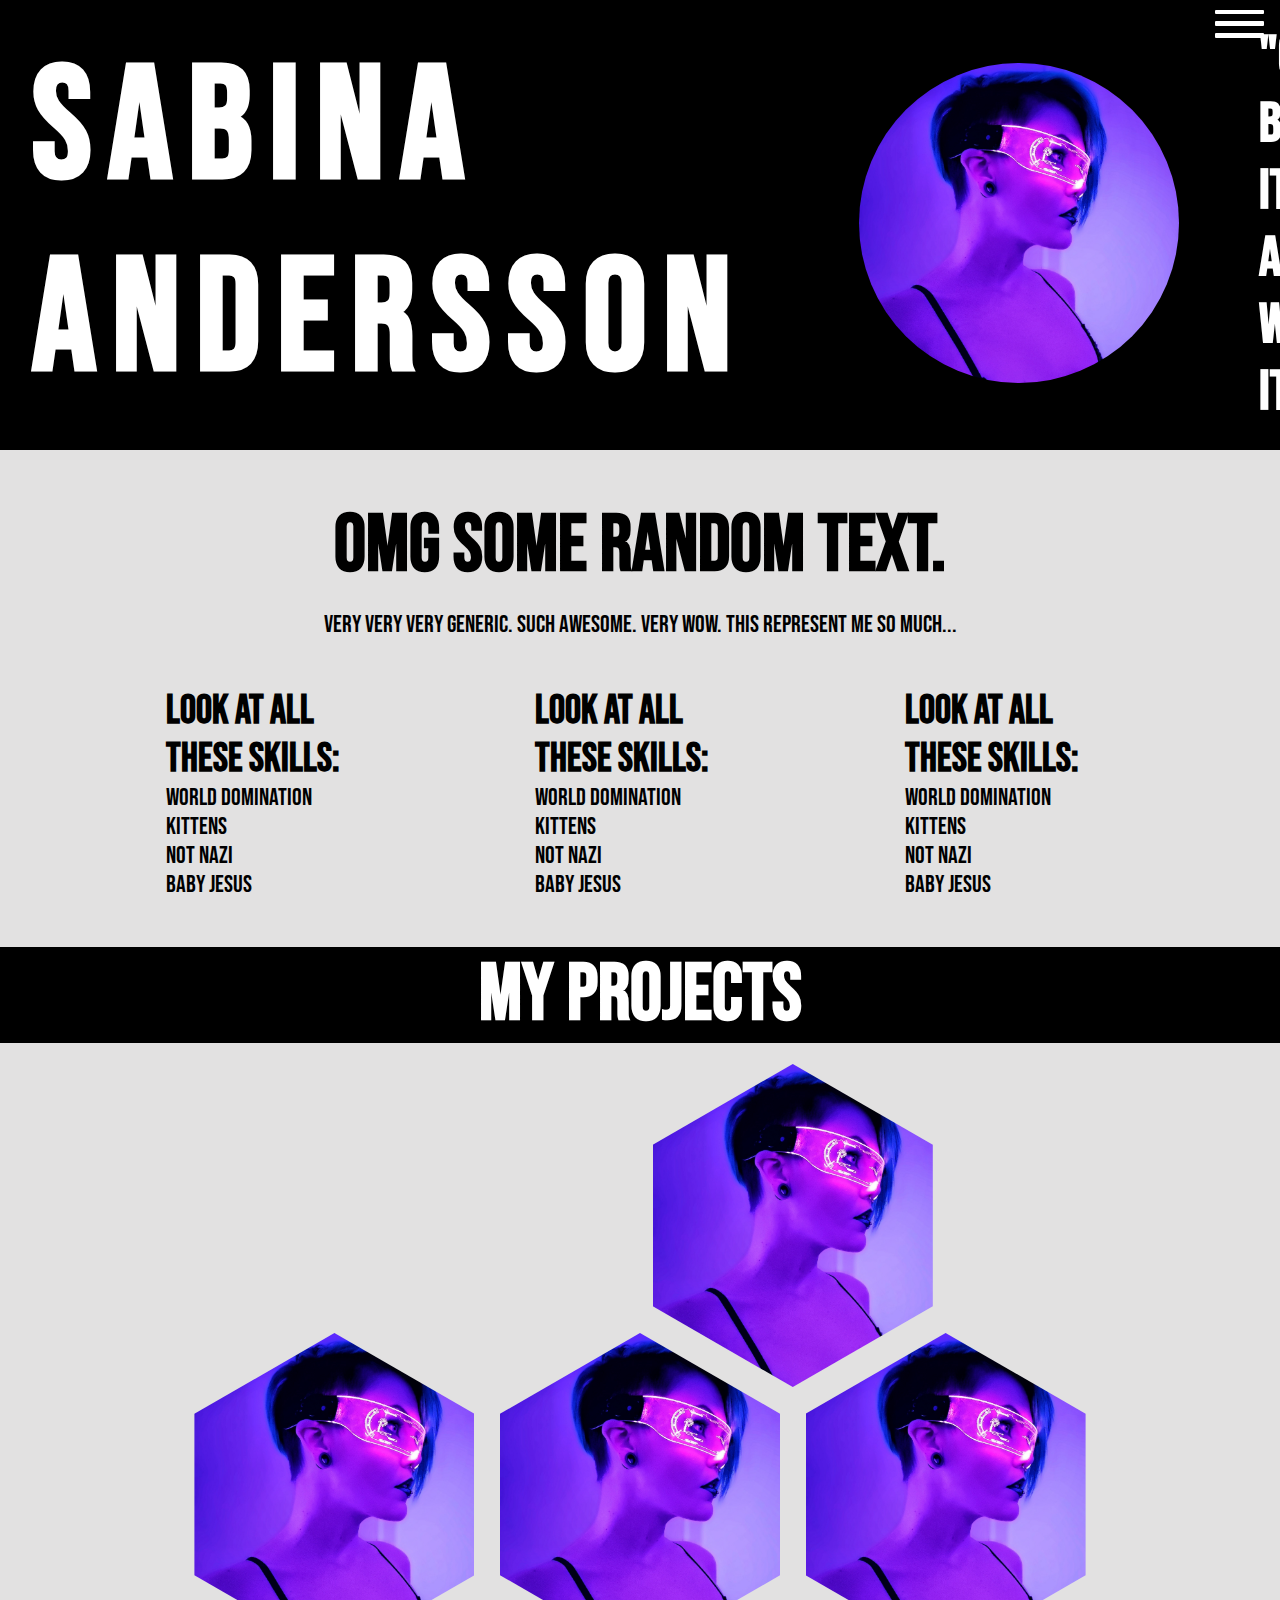
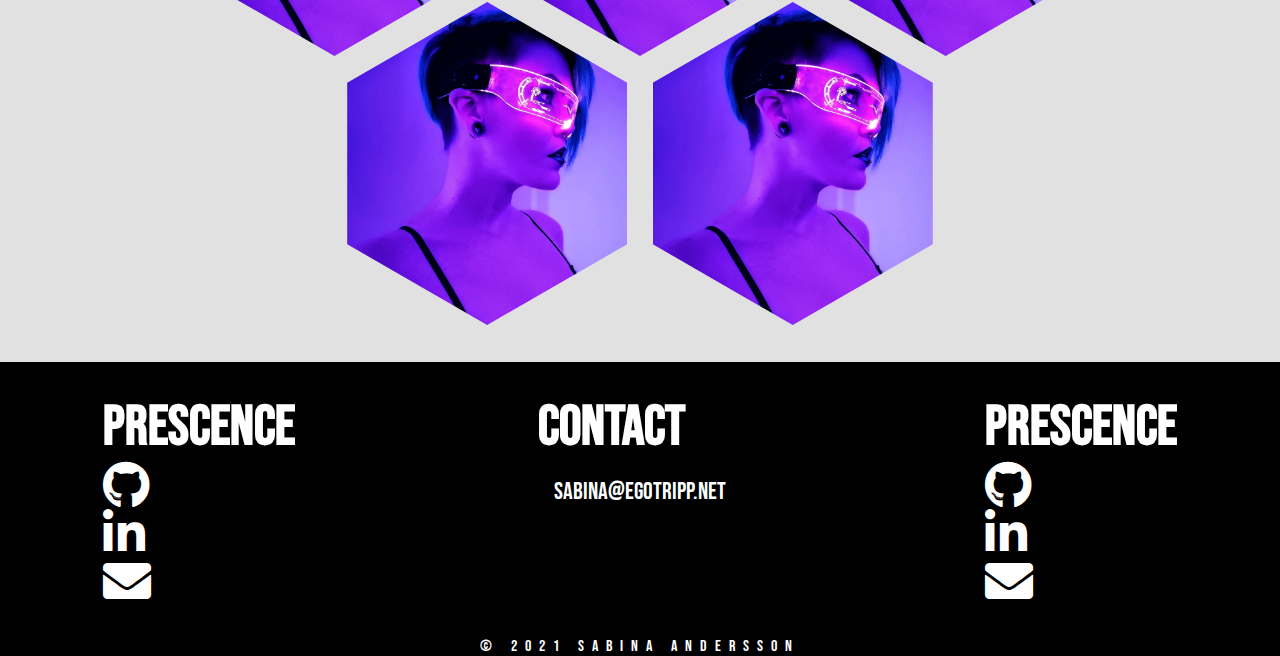
==== index.html @ 138d1d5c "Added "projects" and "about me"" ====
<!DOCTYPE html>
<html lang="en">

<head>
    <meta charset="UTF-8">
    <meta http-equiv="X-UA-Compatible" content="IE=edge">
    <meta name="viewport" content="width=device-width, initial-scale=1.0">
    <title>Document</title>
    <link href="/styles/fontawesome-free-5.15.4-web/css/all.css" rel="stylesheet">
    <link rel="stylesheet" href="style.css">
    <script defer src="/script.js"></script>
</head>

<body class="frontPage">
    <main>
        <div class="header">
            <div class="container">
                <h1 class="whiteText">SABINA <br> ANDERSSON</h1>
                <a link href="/about-me.html"><img src="/media/sabinaandersson.jpg" alt="A picture of Sabina Andersson" srcset=""></a>
                <h3 class="whiteText">"Go beyond, It's always worth it"</h3>
                <div class="hamburgerMenuBtn">
                    <div class="hamburgerIcon"></div>
                </div>
                <div class="menu hidden">
                    <div class="menuContent">
                        <a link href="/index.html">
                            <h2>HOME</h2>
                        </a>
                        <a link href="/about-me.html">
                            <h2>ABOUT ME</h2>
                        </a>
                        <a link href="/gallery.html">
                            <h2>GALLERY</h2>
                        </a>
                        <a link href="/projects.html">
                            <h2>MY PROJECTS</h2>
                        </a>
                    </div>
                </div>
            </div>
        </div>
        <div class="mainContainer">
            <h2>OMG SOME RANDOM TEXT.</h2>
            <p>Very very very generic. Such awesome. Very wow. This represent me so much...</p>
            <div class="sectionContainer">
                <div class="contentSection">
                    <h4>Look at all these skills:</h4>
                    <ul>
                        <li> World domination</li>
                        <li> Kittens </li>
                        <li> Not nazi</li>
                        <li> Baby jesus</li>
                    </ul>
                </div>
                <div class="contentSection">
                    <h4>Look at all these skills:</h4>
                    <ul>
                        <li> World domination</li>
                        <li> Kittens </li>
                        <li> Not nazi</li>
                        <li> Baby jesus</li>
                    </ul>
                </div>
                <div class="contentSection">
                    <h4>Look at all these skills:</h4>
                    <ul>
                        <li> World domination</li>
                        <li> Kittens </li>
                        <li> Not nazi</li>
                        <li> Baby jesus</li>
                    </ul>
                </div>
            </div>
        </div>
        <div class="projectContainer">
            <div class="textBackground">
                <h2>MY PROJECTS</h2>
            </div>
            <div class="gridContainer">
                <div href="/Woodlands/index.html" class="hexagon project1"></div>
                <div class="hexagon project2"></div>
                <div class="hexagon project3"></div>
                <div class="hexagon project4"></div>
                <div class="hexagon project5"></div>
                <div class="hexagon project6"></div>
                <div class="hexagon project7"></div>
            </div>
        </div>
        <footer>
            <div class="footerContainer">
                <div class="socialMedia">
                    <h3>Prescence</h3>
                        <i class="fab fa-github"></i>
                        <i class="fab fa-linkedin-in"></i>
                        <i class="fas fa-envelope"></i>
                </div>
                <div class="contactContainer">
                    <h3>Contact</h3>
                        <p>sabina@egotripp.net</p>
                </div>
                <div class="socialMedia">
                    <h3>Prescence</h3>
                        <i class="fab fa-github"></i>
                        <i class="fab fa-linkedin-in"></i>
                        <i class="fas fa-envelope"></i>
                </div>
            </div>
            <span class="copyright">© 2021 Sabina Andersson</span>
        </footer>
    </main>
</body>

</html>
---- style.css ----
@import url('https://fonts.googleapis.com/css2?family=Bebas+Neue&display=swap');

*{
    padding: 0;
    margin: 0;
    list-style: none;
}

.whiteText{
    color: white;
}

body{
    background-color: rgb(226, 225, 225);
    font-family: 'Bebas Neue', sans-serif;
}

body.subPage{
    padding-top: 3rem;
}

.menuContent{
    padding: 2rem;
}
/* HAMBURGERICON */
/*container for the hamburgermenu*/

.hamburgerMenuBtn {
    cursor: pointer;
    position: fixed;
    height: 0.9rem;
    right: 1rem;
    top: 1.5rem;
    display: flex;   
}


/*creates all lines for hamburgericon*/

.hamburgerIcon {
    color: white;
    background-color: currentColor;
    height: 0.3055525rem;
    width: 3.0625rem;
    /* position: absolute; */
    border-radius: 1px;
    margin-top: -0.2rem;
    transition-duration: .22s;
    transition-timing-function: cubic-bezier(.55, .055, .675, .19);
}

/*on click animations*/

/*hides one line and makes a +, spins for X*/

.hamburgerIcon.active {
    transform: rotate( 225deg);
    transition-delay: .12s;
    transition-timing-function: cubic-bezier(0.22, 0.61, 0.36, 1);
}

.hamburgerIcon:before {
    height: 0.3055525rem;
    width: 3.0625rem;
    content: '';
    background-color: currentColor;
    border-radius: 1px;
    display: block;
    position: absolute;
    top: -0.9rem;
    transition: top .1s ease-in .25s, opacity .1s ease-in;
}

.hamburgerIcon.active::before {
    top: 0;
    opacity: 0;
    transition: top .1s ease-out, opacity .1s ease-out .12s;
}

.hamburgerIcon:after {
    height: 0.3055525rem;
    border-radius: 1px;
    width: 3.0625rem;
    content: '';
    background-color: currentColor;
    display: block;
    position: absolute;
    bottom: 0.05rem;
    transition: bottom .1s ease-in .25s, transform .22s cubic-bezier(.55, .055, .675, .19);
}

.hamburgerIcon.active::after {
    bottom: 0;
    transform: rotate(-90deg);
    transition: bottom .1s ease-out, transform .22s cubic-bezier(.215, .61, .355, 1) .12s;
}

/*STOP HAMBURGER ICON*/

/*menu when clicking hamburgerMenu*/

.menu {
    display: block;
    position: fixed;
    background: var(--clr-dark-blue);
    top: 3rem;
    right: 0;
    color: black;
    z-index: 1;
    max-width: 30rem;
    width: 100%;
    display: flex;
    gap: 14vh;
    flex-direction: column;
    overflow-x: hidden;
    overflow-y: auto;
    height: 100%;
    transition: all 250ms ease-in-out;
    transform: translateX(100%);
    background-color: white;
}

.menu.active,
.menu:focus-within {
    transform: translateX(0);
}

.header{
    background-color: rgb(0, 0, 0);
    height: 50vh;
    display: flex;
    width: 100%;
}

.secondHeader{
    background-color: rgb(0, 0, 0);
    height: 5vh;
    display: flex;
    width: 100%;
    position: fixed;
    top: 0;
    z-index: 1;
}
p{
    padding: 1rem;
}
.secondHeader h1{
    font-size: 1rem;
}

h1{
    letter-spacing: 1rem;
    font-size: 10rem;
    padding: 2rem;
}

h2{
    font-size: 5rem;
}

h3{
    font-size: 3.5rem;
}

h4{
    font-size: 2.5rem;
}

p{
    font-size: 1.5rem;
}

.textBackground{
    background-color: black;
    width: 100%;
    margin: 0;
}
.textBackground h2{
    color: white;
    text-align: center;
}


.container{
    display: flex;
    align-items: center;
}
.container img{
    border-radius: 50%;
    width: 20rem;
    height: 20rem;  
    padding: 5rem;  
}

.mainContainer{
    padding: 3rem;
    display: flex;
    flex-direction: column;
    align-items: center;
}

.sectionContainer{
    margin-top: 2rem;
    display: flex;
    flex-direction: row;
    align-items: center;
    gap: 10rem;
    width: 80%;
}
.textSection{
    width: 70%;
}
.sideSection{
    display: flex;
    flex-direction: column;
    align-items: center;
    background-color: black;
    width: 30%;
    color: white;
}
.sideSection img{
    max-width: 80%;
    padding: 2rem;
}

li{
    font-size: 1.5rem;
}
/*PROJECT SECTION*/
.projectContainer{
    display: flex;
    align-items: center;
    flex-direction: column;
}

.gridContainer{
    margin-top: 3rem;
    display: grid;
    grid-template-columns: 1fr 1fr 1fr 1fr 1fr 1fr;
    grid-template-rows: 1fr 1fr 1fr;
    place-content: center;
}

.hexagon{
    clip-path: polygon(50% 0, 100% 25%, 100% 75%, 50% 100%, 0 75%, 0 25%);
    grid-column-end: span 2;
    margin: -3vh 1vw;
    transition: transform .2s;
}

.hexagon:hover {
    transform: scale(1.2);}

.hexagon:nth-of-type(5n + 1) {
    grid-column-start: 2;
}


.project1{
    background-image: url(/Woodlands/media/printScreen.png);
    background-size: cover;
    height: 323px;
    width: 280px;
}
.project2{
    background-image: url(/media/sabinaandersson.jpg);
    background-size: cover;
    height: 323px;
    width: 280px;
}
.project3{
    background-image: url(/media/sabinaandersson.jpg);
    background-size: cover;
    height: 323px;
    width: 280px;
}
.project4{
    background-image: url(/media/sabinaandersson.jpg);
    background-size: cover;
    height: 323px;
    width: 280px;
}
.project5{
    background-image: url(/media/sabinaandersson.jpg);
    background-size: cover;
    height: 323px;
    width: 280px;
}
.project6{
    background-image: url(/media/sabinaandersson.jpg);
    background-size: cover;
    height: 323px;
    width: 280px;
}
.project7{
    background-image: url(/media/sabinaandersson.jpg);
    background-size: cover;
    height: 323px;
    width: 280px;
}


.footerContainer{
    margin-top: 4rem;
    display: flex;
    flex-direction: row;
    gap: 20%;
    justify-content: center;
    padding: 2rem;   
}

footer{
    background-color: black;
    color: white;
}

.socialMedia{
    display: flex;
    flex-direction: column;

}


.copyright{
    display: flex;
    justify-content: center;
    letter-spacing: 0.5rem;
}

i{
    font-size: 3rem;
}

a{
    color: black;
}

.subPage h1{
    display: flex;
    align-items: baseline;
    justify-content: center;
}

.smallerText{
    font-size: 0.5em;
}
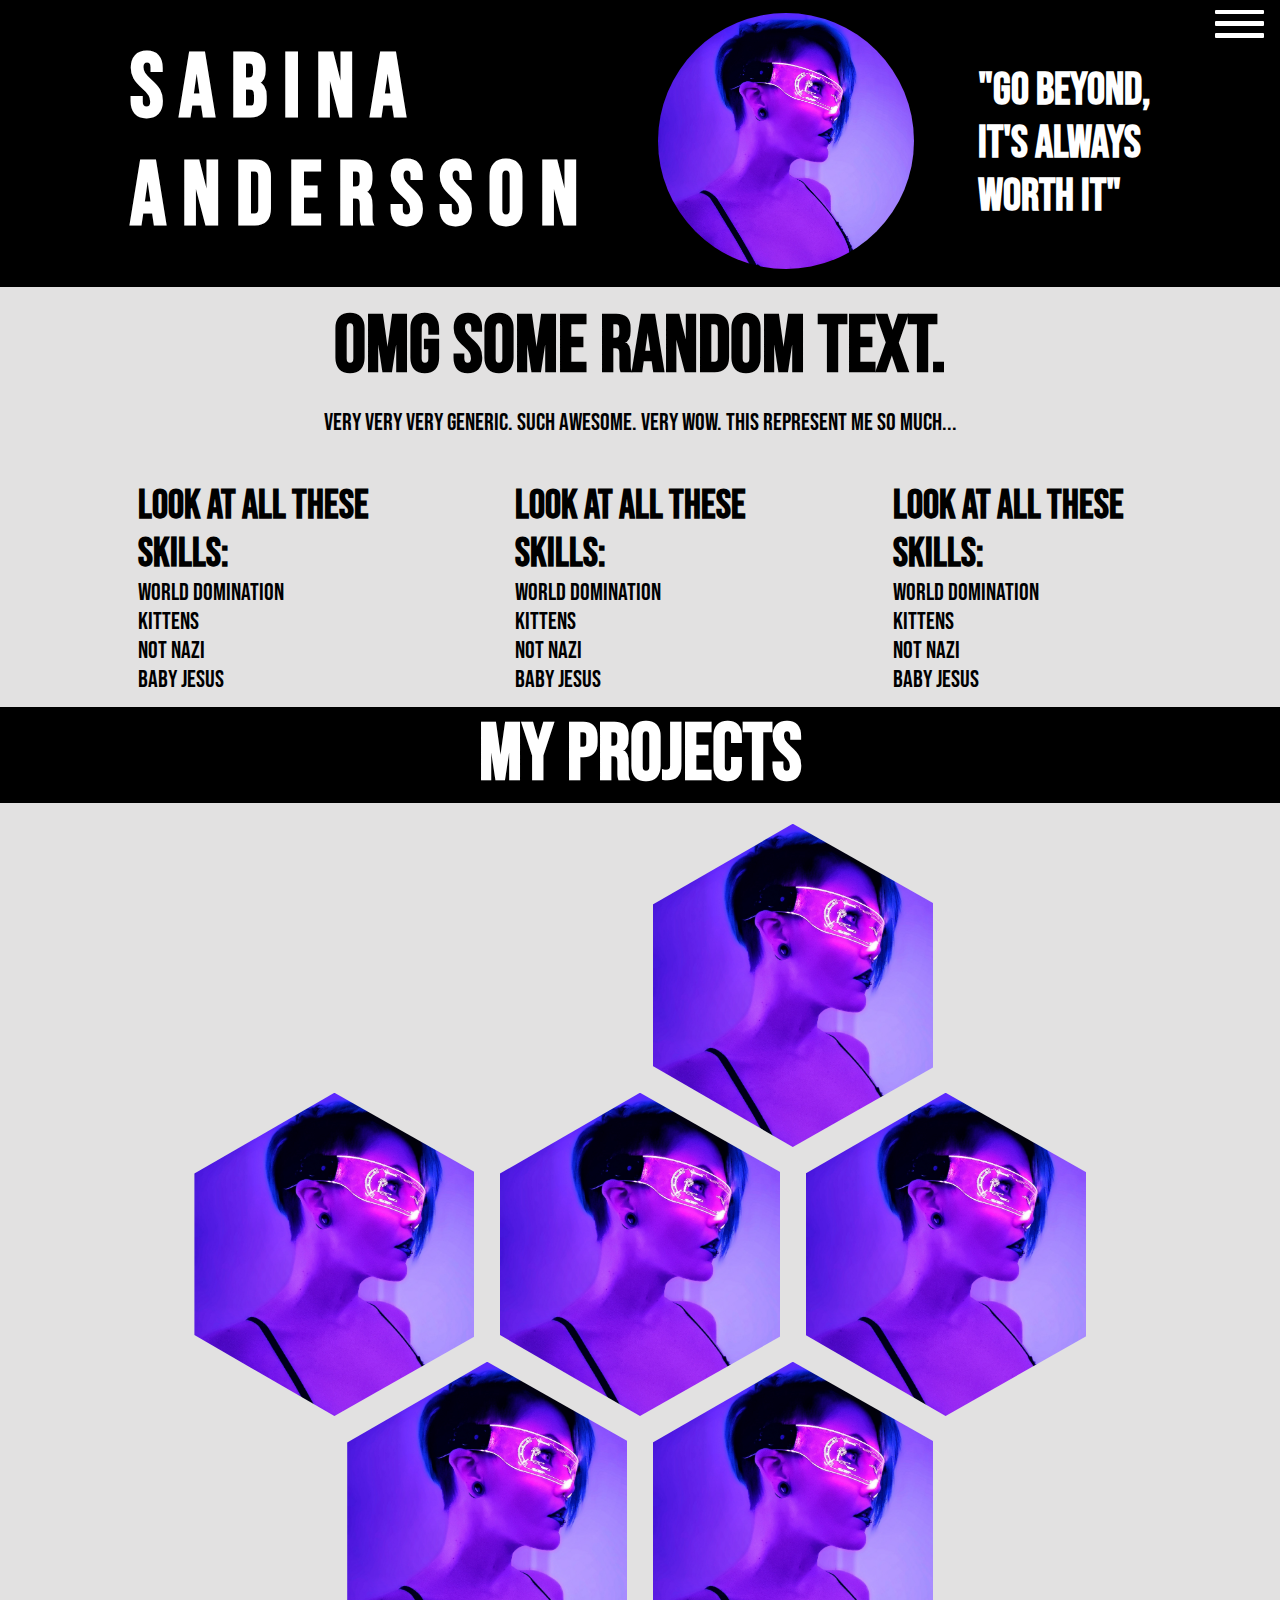
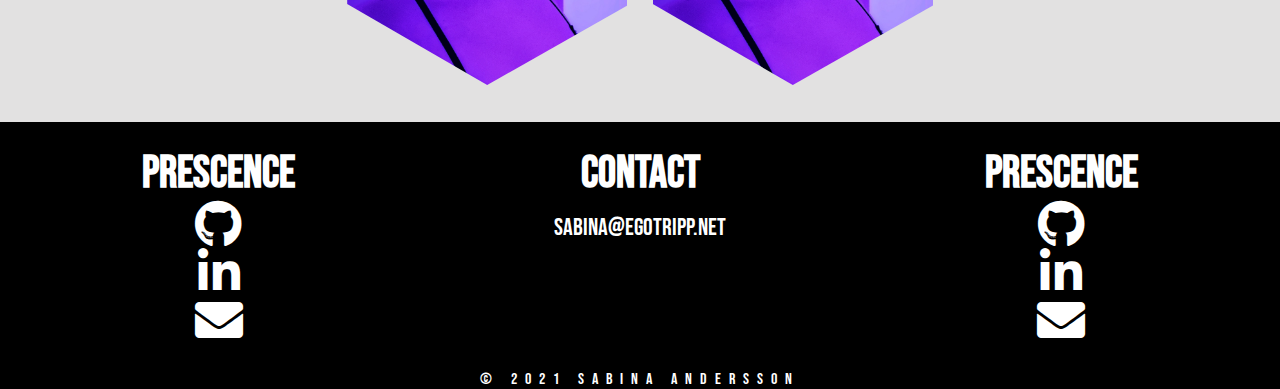
==== commit 9520fd7c: "Some more responsive work" ====
--- a/index.html
+++ b/index.html
@@ -17,7 +17,7 @@
             <div class="container">
                 <h1 class="whiteText">SABINA <br> ANDERSSON</h1>
                 <a link href="/about-me.html"><img src="/media/sabinaandersson.jpg" alt="A picture of Sabina Andersson" srcset=""></a>
-                <h3 class="whiteText">"Go beyond, It's always worth it"</h3>
+                <h3 class="whiteText">"Go beyond,<br> It's always<br> worth it"</h3>
                 <div class="hamburgerMenuBtn">
                     <div class="hamburgerIcon"></div>
                 </div>
@@ -77,7 +77,7 @@
                 <h2>MY PROJECTS</h2>
             </div>
             <div class="gridContainer">
-                <div href="/Woodlands/index.html" class="hexagon project1"></div>
+                <a class="hexagon project1" href="/Woodlands/index.html"></a>
                 <div class="hexagon project2"></div>
                 <div class="hexagon project3"></div>
                 <div class="hexagon project4"></div>
@@ -90,19 +90,33 @@
             <div class="footerContainer">
                 <div class="socialMedia">
                     <h3>Prescence</h3>
-                        <i class="fab fa-github"></i>
-                        <i class="fab fa-linkedin-in"></i>
-                        <i class="fas fa-envelope"></i>
+                        <a href="https://github.com/sabinaander/" target="_blank" rel="noopener noreferrer">
+                            <i class="fab fa-github"></i>
+                        </a>
+                        <a href="https://www.linkedin.com/in/sabina-andersson-70b3291b7/" target="_blank" rel="noopener noreferrer">
+                            <i class="fab fa-linkedin-in"></i>
+                        </a>
+                        <a href="mailto:sabina@egotripp.net">
+                            <i class="fas fa-envelope"></i>
+                        </a>
                 </div>
                 <div class="contactContainer">
                     <h3>Contact</h3>
+                    <a href="mailto:sabina@egotripp.net">
                         <p>sabina@egotripp.net</p>
+                    </a>
                 </div>
                 <div class="socialMedia">
                     <h3>Prescence</h3>
-                        <i class="fab fa-github"></i>
-                        <i class="fab fa-linkedin-in"></i>
-                        <i class="fas fa-envelope"></i>
+                        <a href="https://github.com/sabinaander/" target="_blank" rel="noopener noreferrer">
+                            <i class="fab fa-github"></i>
+                        </a>
+                        <a href="https://www.linkedin.com/in/sabina-andersson-70b3291b7/" target="_blank" rel="noopener noreferrer">
+                            <i class="fab fa-linkedin-in"></i>
+                        </a>
+                        <a href="mailto:sabina@egotripp.net">
+                            <i class="fas fa-envelope"></i>
+                        </a>
                 </div>
             </div>
             <span class="copyright">© 2021 Sabina Andersson</span>
--- a/style.css
+++ b/style.css
@@ -16,11 +16,11 @@
 }
 
 body.subPage{
-    padding-top: 3rem;
+    padding-top: 3vw;
 }
 
 .menuContent{
-    padding: 2rem;
+    padding: 2vw;
 }
 /* HAMBURGERICON */
 /*container for the hamburgermenu*/
@@ -127,9 +127,10 @@
 
 .header{
     background-color: rgb(0, 0, 0);
-    height: 50vh;
+    /* height: 50vh; */
     display: flex;
     width: 100%;
+    justify-content: center;
 }
 
 .secondHeader{
@@ -142,7 +143,8 @@
     z-index: 1;
 }
 p{
-    padding: 1rem;
+    padding: 1vw;
+    text-align: center;
 }
 .secondHeader h1{
     font-size: 1rem;
@@ -150,16 +152,16 @@
 
 h1{
     letter-spacing: 1rem;
-    font-size: 10rem;
-    padding: 2rem;
+    font-size: 7vw;
 }
 
 h2{
     font-size: 5rem;
+    text-align: center;
 }
 
 h3{
-    font-size: 3.5rem;
+    font-size: 3.5vw;
 }
 
 h4{
@@ -184,16 +186,17 @@
 .container{
     display: flex;
     align-items: center;
+    gap: 5vw;
+    padding: 1vw;
 }
 .container img{
     border-radius: 50%;
-    width: 20rem;
-    height: 20rem;  
-    padding: 5rem;  
+    width: 20vw;
+    height: 20vw;   
 }
 
 .mainContainer{
-    padding: 3rem;
+    padding: 1vw;
     display: flex;
     flex-direction: column;
     align-items: center;
@@ -204,7 +207,7 @@
     display: flex;
     flex-direction: row;
     align-items: center;
-    gap: 10rem;
+    gap: 10vw;
     width: 80%;
 }
 .textSection{
@@ -220,7 +223,7 @@
 }
 .sideSection img{
     max-width: 80%;
-    padding: 2rem;
+    padding: 2vw;
 }
 
 li{
@@ -242,16 +245,20 @@
 }
 
 .hexagon{
-    clip-path: polygon(50% 0, 100% 25%, 100% 75%, 50% 100%, 0 75%, 0 25%);
+    clip-path: polygon(50% 0, 101% 25%, 101% 75%, 50% 100.07%, 0 75%, 0 25%);
+    overflow: hidden;
     grid-column-end: span 2;
     margin: -3vh 1vw;
     transition: transform .2s;
+    display: block;
 }
 
 .hexagon:hover {
-    transform: scale(1.2);}
-
-.hexagon:nth-of-type(5n + 1) {
+    transform: scale(1.1);
+
+}
+
+.hexagon:nth-child(5n + 1) {
     grid-column-start: 2;
 }
 
@@ -301,12 +308,13 @@
 
 
 .footerContainer{
+    text-align: center;
     margin-top: 4rem;
     display: flex;
     flex-direction: row;
     gap: 20%;
     justify-content: center;
-    padding: 2rem;   
+    padding: 2vw;   
 }
 
 footer{
@@ -317,7 +325,12 @@
 .socialMedia{
     display: flex;
     flex-direction: column;
-
+}
+
+.socialMedia a,
+ .contactContainer a{
+    color: white;
+    text-decoration: none;
 }
 
 
@@ -344,3 +357,126 @@
 .smallerText{
     font-size: 0.5em;
 }
+
+@media screen and (max-width: 1024px) {
+   h1{
+       font-size: 2rem;
+   } 
+
+   h3{
+       font-size: 2rem;
+   }
+
+   .gridContainer{
+    gap: 4.5rem 0;
+   }
+}
+
+
+@media screen and (max-width: 920px) {
+    .secondHeader{
+           height: 10vh ;
+    }
+   h1{
+       font-size: 2rem;
+   } 
+
+   h3{
+       font-size: 2rem;
+   }
+
+   .hexagon{
+    clip-path: none;
+    height: 150px;
+}
+}
+
+@media screen and (max-width: 780px) {
+    .header{
+        height: 20vh;
+    }
+
+    h1{
+        font-size: 2rem;
+    } 
+
+    h2{
+        font-size: 3rem;
+    }
+    h4{
+        font-size: 1.5rem;
+    }
+    p, li{
+        font-size: 1rem;
+    }
+
+    .container img{
+        max-width: 7rem;
+        max-height: 7rem;
+        padding: 1vw;
+    }
+ 
+    .container h3{
+        display: none;
+    }
+
+    .hexagon{
+        height: 120px;
+        width: 380px;
+    }
+ 
+    .gridContainer{
+     display: flex;
+     flex-direction: column;
+    }
+}
+
+@media screen and (max-width: 480px) {
+    .header{
+        height: 20vh;
+    }
+    .container{
+        gap:0;
+        padding: 0;
+    }
+    .footerContainer{
+        flex-direction: column;
+        align-items: center;
+    }
+    .copyright{
+        text-align: center;
+    }
+
+    h1{
+        font-size: 1.5rem;
+    } 
+
+    h2{
+        font-size: 2rem;
+    }
+   
+    h4{
+        font-size: 1.5rem;
+    }
+
+    .sectionContainer{
+        flex-direction: column;
+    }
+}
+
+@media screen and (max-width: 390px) {
+    .container img{
+        display: none;
+    }
+    .header{
+        height:13vh;
+    }
+
+    h1{
+        font-size: 1.2rem;
+    } 
+    .hexagon{
+        height: 120px;
+        width: 310px;
+    }
+}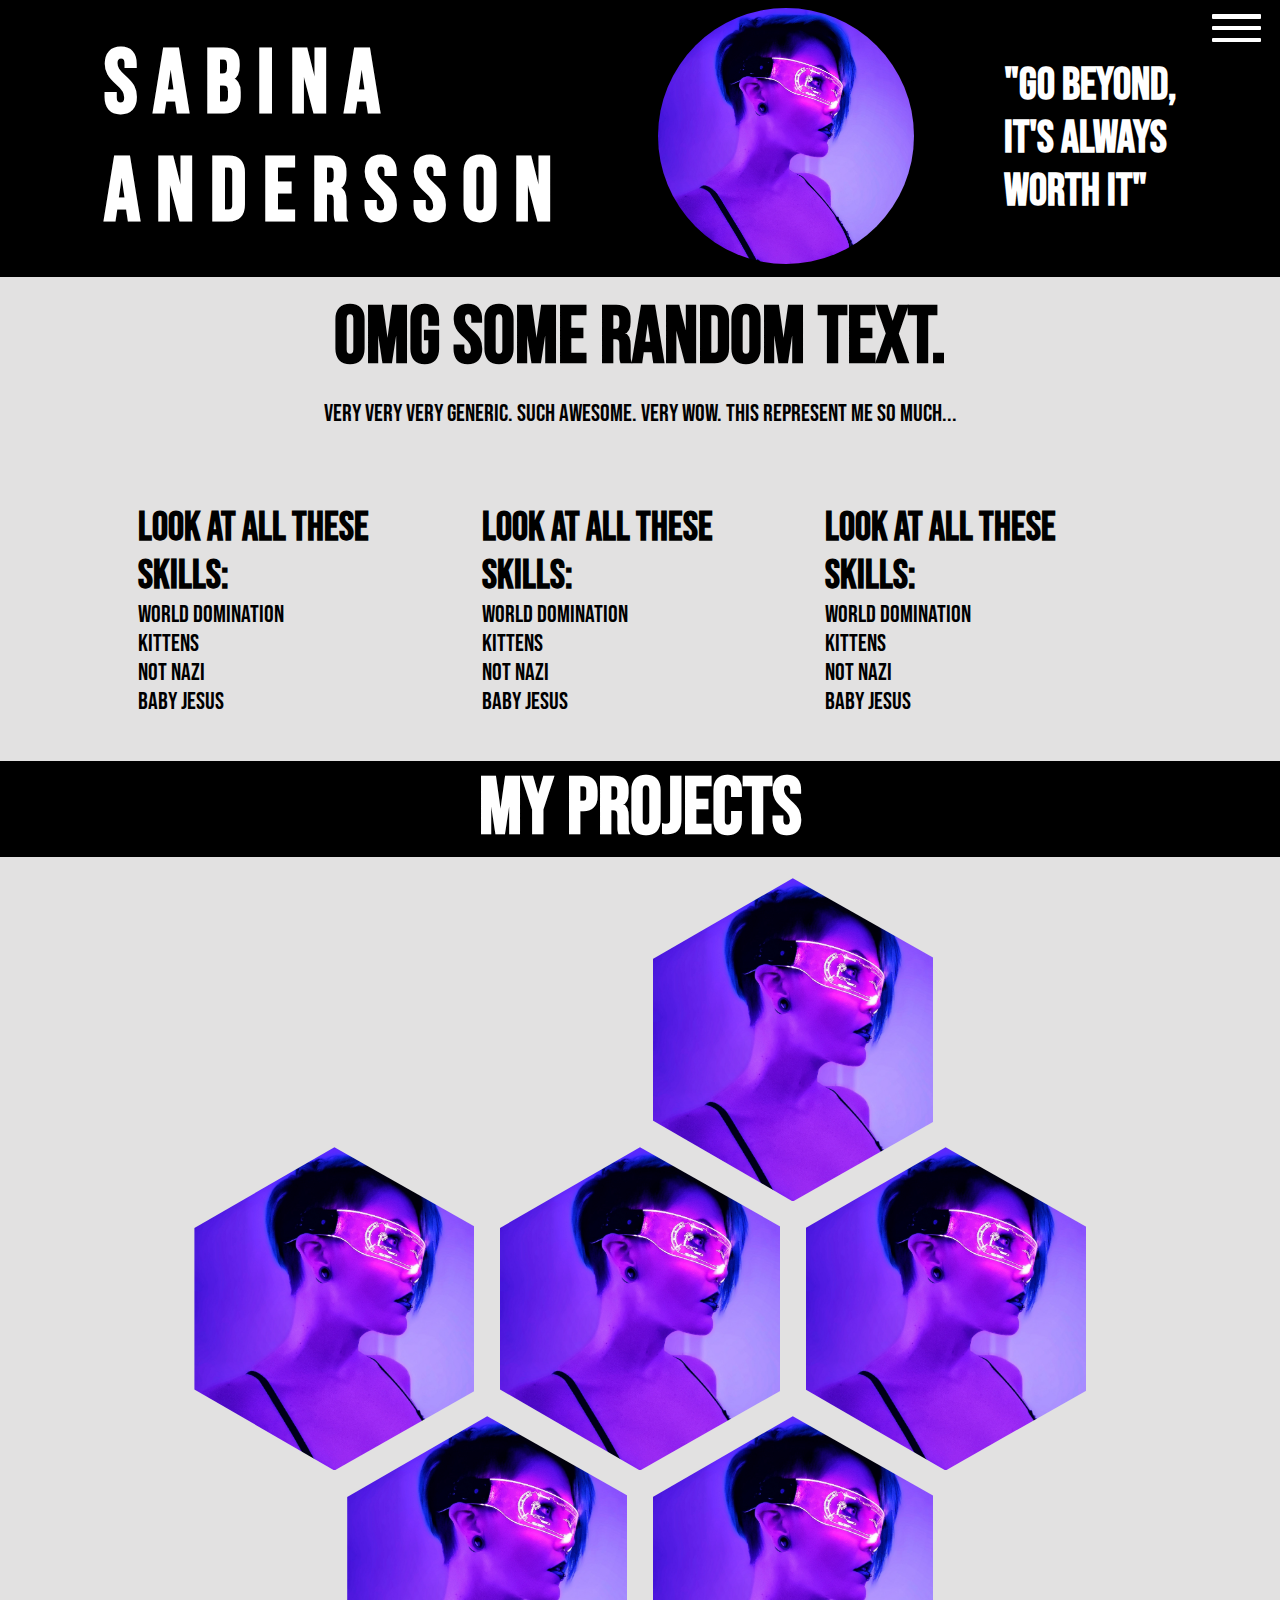
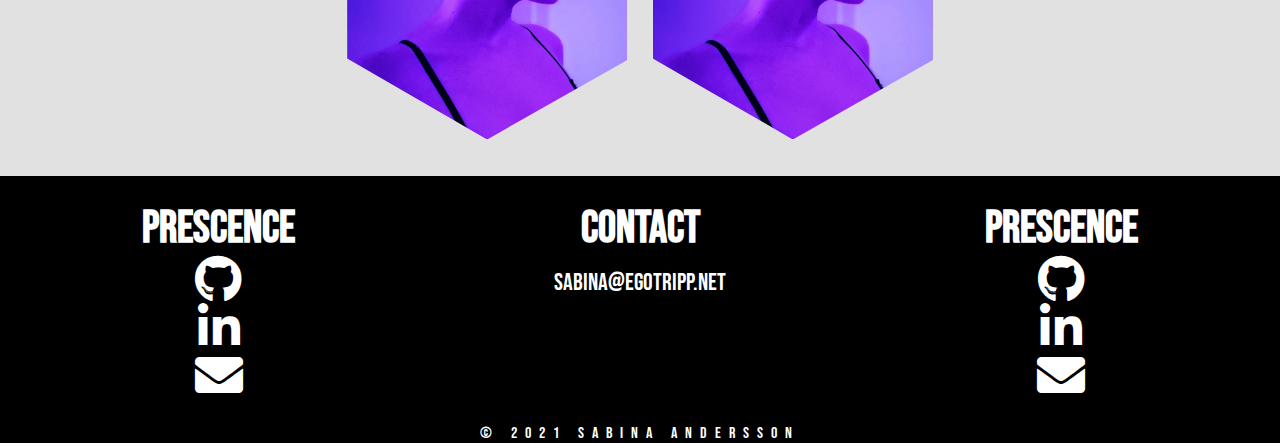
==== commit 548def6e: "More design and responsive work" ====
--- a/index.html
+++ b/index.html
@@ -16,7 +16,8 @@
         <div class="header">
             <div class="container">
                 <h1 class="whiteText">SABINA <br> ANDERSSON</h1>
-                <a link href="/about-me.html"><img src="/media/sabinaandersson.jpg" alt="A picture of Sabina Andersson" srcset=""></a>
+                <a link href="/about-me.html"><img src="/media/sabinaandersson.jpg" alt="A picture of Sabina Andersson"
+                        srcset=""></a>
                 <h3 class="whiteText">"Go beyond,<br> It's always<br> worth it"</h3>
                 <div class="hamburgerMenuBtn">
                     <div class="hamburgerIcon"></div>
@@ -42,7 +43,7 @@
         <div class="mainContainer">
             <h2>OMG SOME RANDOM TEXT.</h2>
             <p>Very very very generic. Such awesome. Very wow. This represent me so much...</p>
-            <div class="sectionContainer">
+            <div class="rowContainer">
                 <div class="contentSection">
                     <h4>Look at all these skills:</h4>
                     <ul>
@@ -90,15 +91,16 @@
             <div class="footerContainer">
                 <div class="socialMedia">
                     <h3>Prescence</h3>
-                        <a href="https://github.com/sabinaander/" target="_blank" rel="noopener noreferrer">
-                            <i class="fab fa-github"></i>
-                        </a>
-                        <a href="https://www.linkedin.com/in/sabina-andersson-70b3291b7/" target="_blank" rel="noopener noreferrer">
-                            <i class="fab fa-linkedin-in"></i>
-                        </a>
-                        <a href="mailto:sabina@egotripp.net">
-                            <i class="fas fa-envelope"></i>
-                        </a>
+                    <a href="https://github.com/sabinaander/" target="_blank" rel="noopener noreferrer">
+                        <i class="fab fa-github"></i>
+                    </a>
+                    <a href="https://www.linkedin.com/in/sabina-andersson-70b3291b7/" target="_blank"
+                        rel="noopener noreferrer">
+                        <i class="fab fa-linkedin-in"></i>
+                    </a>
+                    <a href="mailto:sabina@egotripp.net">
+                        <i class="fas fa-envelope"></i>
+                    </a>
                 </div>
                 <div class="contactContainer">
                     <h3>Contact</h3>
@@ -108,15 +110,16 @@
                 </div>
                 <div class="socialMedia">
                     <h3>Prescence</h3>
-                        <a href="https://github.com/sabinaander/" target="_blank" rel="noopener noreferrer">
-                            <i class="fab fa-github"></i>
-                        </a>
-                        <a href="https://www.linkedin.com/in/sabina-andersson-70b3291b7/" target="_blank" rel="noopener noreferrer">
-                            <i class="fab fa-linkedin-in"></i>
-                        </a>
-                        <a href="mailto:sabina@egotripp.net">
-                            <i class="fas fa-envelope"></i>
-                        </a>
+                    <a href="https://github.com/sabinaander/" target="_blank" rel="noopener noreferrer">
+                        <i class="fab fa-github"></i>
+                    </a>
+                    <a href="https://www.linkedin.com/in/sabina-andersson-70b3291b7/" target="_blank"
+                        rel="noopener noreferrer">
+                        <i class="fab fa-linkedin-in"></i>
+                    </a>
+                    <a href="mailto:sabina@egotripp.net">
+                        <i class="fas fa-envelope"></i>
+                    </a>
                 </div>
             </div>
             <span class="copyright">© 2021 Sabina Andersson</span>
--- a/style.css
+++ b/style.css
@@ -1,27 +1,25 @@
 @import url('https://fonts.googleapis.com/css2?family=Bebas+Neue&display=swap');
 
-*{
+* {
     padding: 0;
     margin: 0;
     list-style: none;
 }
 
-.whiteText{
+.whiteText {
     color: white;
 }
 
-body{
+body {
     background-color: rgb(226, 225, 225);
     font-family: 'Bebas Neue', sans-serif;
-}
-
-body.subPage{
-    padding-top: 3vw;
-}
-
-.menuContent{
+    min-height: 100%;
+}
+
+.menuContent {
     padding: 2vw;
 }
+
 /* HAMBURGERICON */
 /*container for the hamburgermenu*/
 
@@ -29,9 +27,9 @@
     cursor: pointer;
     position: fixed;
     height: 0.9rem;
-    right: 1rem;
-    top: 1.5rem;
-    display: flex;   
+    right: 1.5vw;
+    top: 1.8rem;
+    display: flex;
 }
 
 
@@ -54,7 +52,7 @@
 /*hides one line and makes a +, spins for X*/
 
 .hamburgerIcon.active {
-    transform: rotate( 225deg);
+    transform: rotate(225deg);
     transition-delay: .12s;
     transition-timing-function: cubic-bezier(0.22, 0.61, 0.36, 1);
 }
@@ -103,7 +101,7 @@
     display: block;
     position: fixed;
     background: var(--clr-dark-blue);
-    top: 3rem;
+    top: 3.6rem;
     right: 0;
     color: black;
     z-index: 1;
@@ -125,118 +123,138 @@
     transform: translateX(0);
 }
 
-.header{
+.header {
     background-color: rgb(0, 0, 0);
-    /* height: 50vh; */
     display: flex;
     width: 100%;
     justify-content: center;
 }
 
-.secondHeader{
+.secondHeader {
     background-color: rgb(0, 0, 0);
-    height: 5vh;
     display: flex;
     width: 100%;
-    position: fixed;
+    position: sticky;
     top: 0;
     z-index: 1;
 }
-p{
+
+p {
     padding: 1vw;
     text-align: center;
 }
-.secondHeader h1{
+
+.secondHeader h1 {
     font-size: 1rem;
 }
 
-h1{
+h1 {
     letter-spacing: 1rem;
     font-size: 7vw;
 }
 
-h2{
+h2 {
     font-size: 5rem;
     text-align: center;
 }
 
-h3{
+h3 {
     font-size: 3.5vw;
 }
 
-h4{
+h4 {
     font-size: 2.5rem;
 }
 
-p{
+p {
     font-size: 1.5rem;
 }
 
-.textBackground{
+.textBackground {
     background-color: black;
     width: 100%;
     margin: 0;
 }
-.textBackground h2{
+
+.textBackground h2 {
     color: white;
     text-align: center;
 }
 
 
-.container{
+.container {
     display: flex;
     align-items: center;
-    gap: 5vw;
-    padding: 1vw;
-}
-.container img{
+    gap: 7vw;
+    padding: 0.5rem
+}
+
+.container img {
     border-radius: 50%;
     width: 20vw;
-    height: 20vw;   
-}
-
-.mainContainer{
+    height: 20vw;
+}
+
+.mainContainer {
     padding: 1vw;
     display: flex;
     flex-direction: column;
     align-items: center;
 }
 
-.sectionContainer{
+.sectionContainer {
     margin-top: 2rem;
-    display: flex;
-    flex-direction: row;
-    align-items: center;
-    gap: 10vw;
-    width: 80%;
-}
-.textSection{
-    width: 70%;
-}
-.sideSection{
     display: flex;
     flex-direction: column;
     align-items: center;
-    background-color: black;
-    width: 30%;
+    width: 80%;
+    gap: 3vh;
+}
+
+.rowContainer {
+    margin-top: 2rem;
+    display: flex;
+    align-items: flex-start;
+    width: 80%;
+    gap: 3vh;
+    padding: 2rem;
+}
+
+.textSection {
+    width: 80%;
+    text-align: left;
+}
+
+.textSection p {
+    text-align: left;
+}
+
+.imageSection {
+    display: flex;
+    justify-content: space-between;
+    width: 80%;
     color: white;
 }
-.sideSection img{
-    max-width: 80%;
-    padding: 2vw;
-}
-
-li{
+
+.imageSection img {
+    height: 40vh;
+    width: 18vw;
+    object-fit: cover;
+    padding: 1rem;
+}
+
+li {
     font-size: 1.5rem;
 }
+
 /*PROJECT SECTION*/
-.projectContainer{
+.projectContainer {
     display: flex;
     align-items: center;
     flex-direction: column;
 }
 
-.gridContainer{
+.gridContainer {
     margin-top: 3rem;
     display: grid;
     grid-template-columns: 1fr 1fr 1fr 1fr 1fr 1fr;
@@ -244,7 +262,7 @@
     place-content: center;
 }
 
-.hexagon{
+.hexagon {
     clip-path: polygon(50% 0, 101% 25%, 101% 75%, 50% 100.07%, 0 75%, 0 25%);
     overflow: hidden;
     grid-column-end: span 2;
@@ -263,43 +281,49 @@
 }
 
 
-.project1{
+.project1 {
     background-image: url(/Woodlands/media/printScreen.png);
     background-size: cover;
     height: 323px;
     width: 280px;
 }
-.project2{
+
+.project2 {
     background-image: url(/media/sabinaandersson.jpg);
     background-size: cover;
     height: 323px;
     width: 280px;
 }
-.project3{
+
+.project3 {
     background-image: url(/media/sabinaandersson.jpg);
     background-size: cover;
     height: 323px;
     width: 280px;
 }
-.project4{
+
+.project4 {
     background-image: url(/media/sabinaandersson.jpg);
     background-size: cover;
     height: 323px;
     width: 280px;
 }
-.project5{
+
+.project5 {
     background-image: url(/media/sabinaandersson.jpg);
     background-size: cover;
     height: 323px;
     width: 280px;
 }
-.project6{
+
+.project6 {
     background-image: url(/media/sabinaandersson.jpg);
     background-size: cover;
     height: 323px;
     width: 280px;
 }
-.project7{
+
+.project7 {
     background-image: url(/media/sabinaandersson.jpg);
     background-size: cover;
     height: 323px;
@@ -307,176 +331,234 @@
 }
 
 
-.footerContainer{
+.footerContainer {
     text-align: center;
     margin-top: 4rem;
     display: flex;
     flex-direction: row;
     gap: 20%;
     justify-content: center;
-    padding: 2vw;   
-}
-
-footer{
+    padding: 2vw;
+}
+
+footer {
     background-color: black;
     color: white;
 }
 
-.socialMedia{
+.socialMedia {
     display: flex;
     flex-direction: column;
 }
 
 .socialMedia a,
- .contactContainer a{
+.contactContainer a {
     color: white;
     text-decoration: none;
 }
 
 
-.copyright{
+.copyright {
     display: flex;
     justify-content: center;
     letter-spacing: 0.5rem;
 }
 
-i{
+i {
     font-size: 3rem;
 }
 
-a{
+a {
     color: black;
 }
 
-.subPage h1{
+h5 {
     display: flex;
     align-items: baseline;
     justify-content: center;
-}
-
-.smallerText{
+    letter-spacing: 1rem;
+    font-size: 12vw;
+}
+
+h6 {
+    text-align: center;
+    font-size: 1rem;
+}
+
+.smallerText {
     font-size: 0.5em;
 }
 
+.rowContainer p {
+    font-size: 1rem;
+}
+
 @media screen and (max-width: 1024px) {
-   h1{
-       font-size: 2rem;
-   } 
-
-   h3{
-       font-size: 2rem;
-   }
-
-   .gridContainer{
-    gap: 4.5rem 0;
-   }
+
+    h1 {
+        font-size: 2rem;
+    }
+
+    h3 {
+        font-size: 2rem;
+    }
+
+    .sectionContainer {
+        width: 90vw;
+    }
+
+    .textSection {
+        width: 90vw;
+    }
+
+    .imageSection {
+        width: 90vw;
+    }
+
+    .imageSection img {
+        width: 25vw;
+    }
 }
 
 
 @media screen and (max-width: 920px) {
-    .secondHeader{
-           height: 10vh ;
-    }
-   h1{
-       font-size: 2rem;
-   } 
-
-   h3{
-       font-size: 2rem;
-   }
-
-   .hexagon{
-    clip-path: none;
-    height: 150px;
-}
+
+    h1 {
+        font-size: 2rem;
+    }
+
+    h3 {
+        font-size: 2rem;
+    }
+
+    .hexagon {
+        clip-path: none;
+        height: 150px;
+    }
+
+    .gridContainer {
+        gap: 4.5rem 0;
+    }
 }
 
 @media screen and (max-width: 780px) {
-    .header{
+    .header {
         height: 20vh;
     }
 
-    h1{
-        font-size: 2rem;
-    } 
-
-    h2{
+    h1 {
+        font-size: 2rem;
+    }
+
+    h2 {
         font-size: 3rem;
     }
-    h4{
+
+    h4 {
         font-size: 1.5rem;
     }
-    p, li{
+
+    p, li {
         font-size: 1rem;
     }
 
-    .container img{
+    .container img {
         max-width: 7rem;
         max-height: 7rem;
         padding: 1vw;
     }
- 
-    .container h3{
+
+    .container h3 {
         display: none;
     }
 
-    .hexagon{
+    .hexagon {
         height: 120px;
         width: 380px;
     }
- 
-    .gridContainer{
-     display: flex;
-     flex-direction: column;
+
+    .gridContainer {
+        display: flex;
+        flex-direction: column;
     }
 }
 
 @media screen and (max-width: 480px) {
-    .header{
+    .header {
         height: 20vh;
     }
-    .container{
-        gap:0;
+
+    .container {
+        gap: 0;
         padding: 0;
     }
-    .footerContainer{
+
+    .rowContainer {
         flex-direction: column;
         align-items: center;
-    }
-    .copyright{
+        width: 90%;
+    }
+
+    .secondHeader .container {
+        padding: 0.5rem;
+    }
+
+    .footerContainer {
+        flex-direction: column;
+        align-items: center;
+    }
+
+    i {
+        font-size: 2rem;
+    }
+
+    .copyright {
         text-align: center;
     }
 
-    h1{
+    h1 {
         font-size: 1.5rem;
-    } 
-
-    h2{
-        font-size: 2rem;
-    }
-   
-    h4{
+    }
+
+    h2 {
+        font-size: 2rem;
+    }
+
+    h4 {
         font-size: 1.5rem;
     }
 
-    .sectionContainer{
+    .imageSection {
         flex-direction: column;
+        align-items: center;
+    }
+
+    .imageSection img {
+        width: 70vw;
+        height: 30vh;
     }
 }
 
 @media screen and (max-width: 390px) {
-    .container img{
+    .container img {
         display: none;
     }
-    .header{
-        height:13vh;
-    }
-
-    h1{
+
+    .header {
+        height: 13vh;
+    }
+
+    h1 {
         font-size: 1.2rem;
-    } 
-    .hexagon{
+    }
+
+    .hexagon {
         height: 120px;
         width: 310px;
     }
+
+    .imageSection img {
+        width: 70vw;
+        height: 20vh;
+    }
 }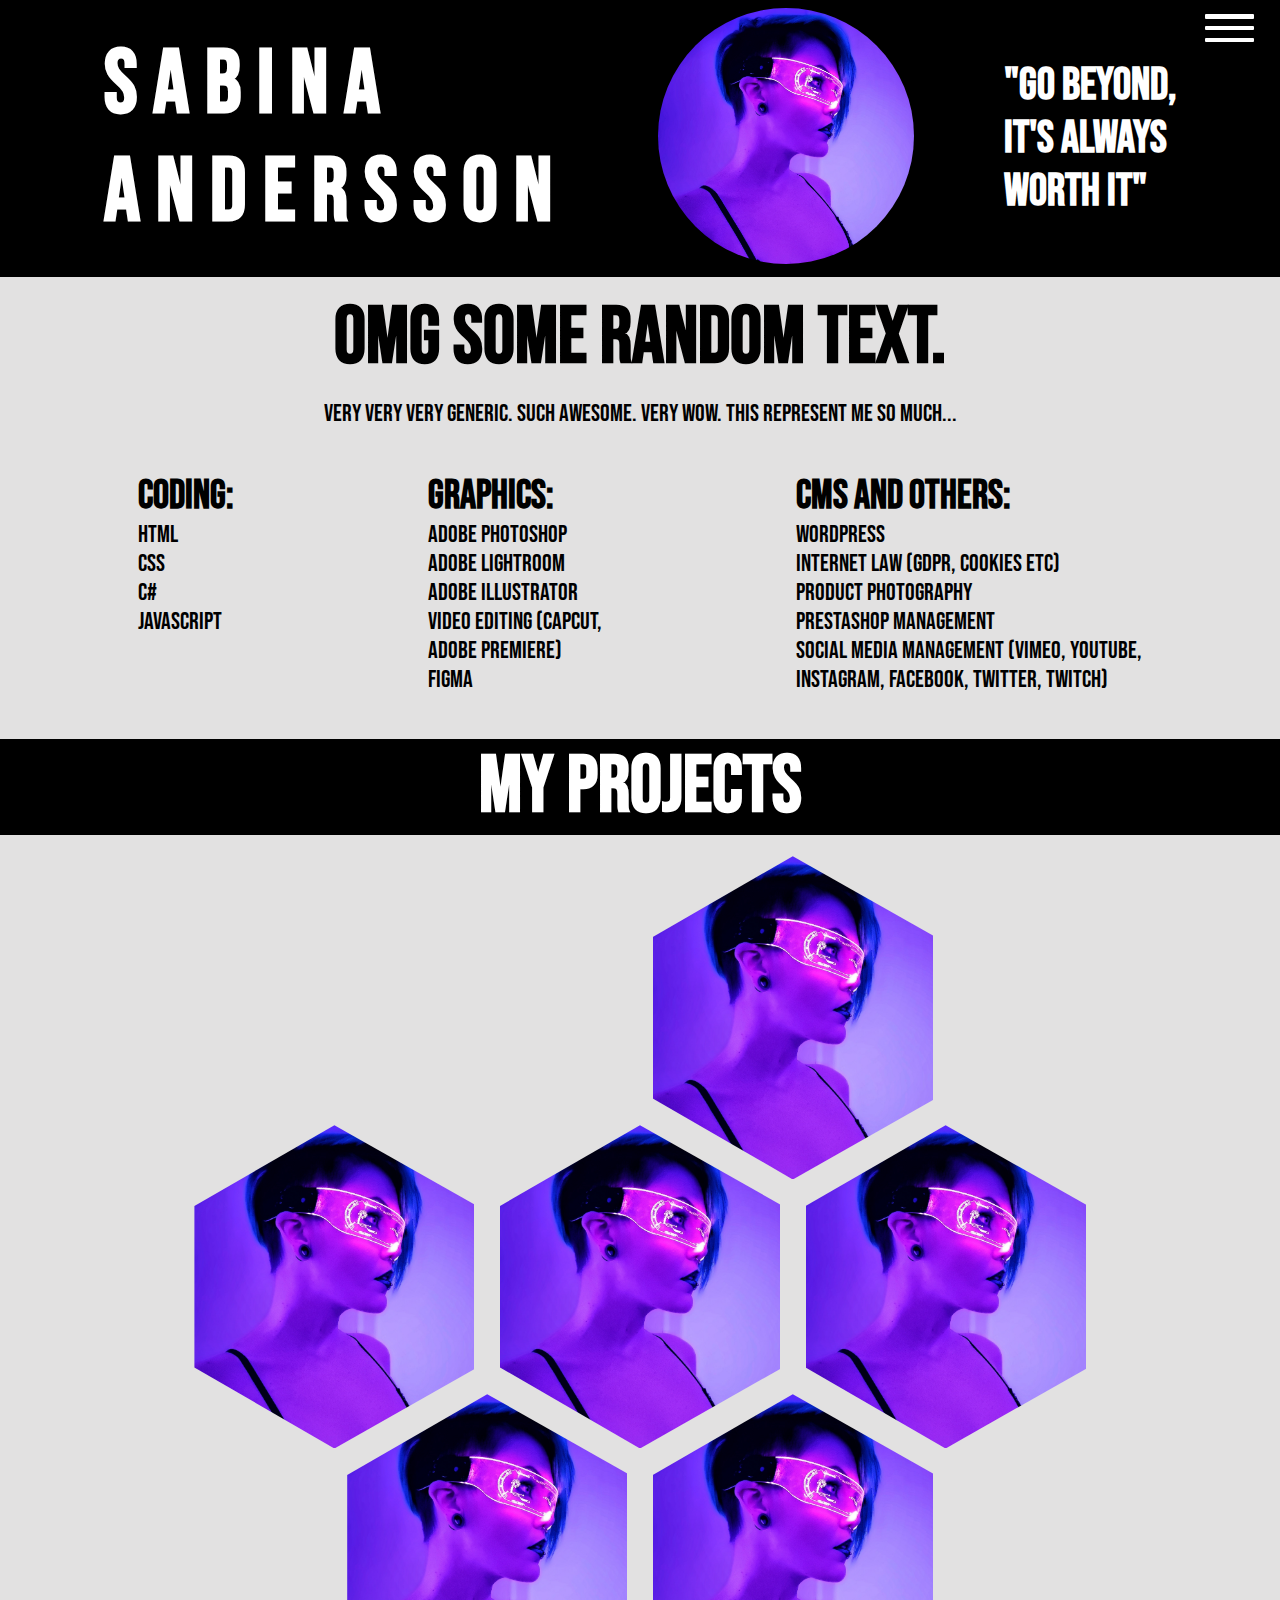
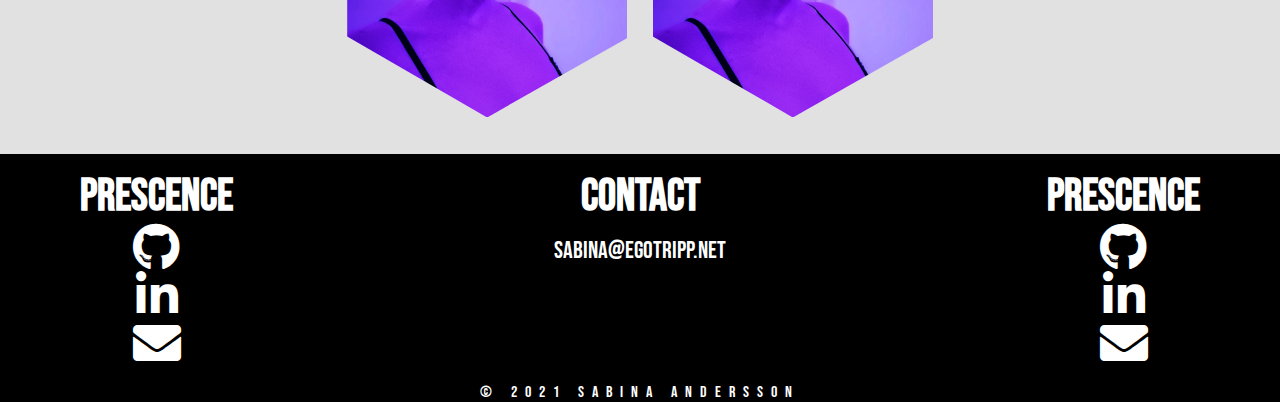
==== commit e216c553: "more design and responsive work" ====
--- a/index.html
+++ b/index.html
@@ -45,46 +45,49 @@
             <p>Very very very generic. Such awesome. Very wow. This represent me so much...</p>
             <div class="rowContainer">
                 <div class="contentSection">
-                    <h4>Look at all these skills:</h4>
+                    <h4>Coding:</h4>
                     <ul>
-                        <li> World domination</li>
-                        <li> Kittens </li>
-                        <li> Not nazi</li>
-                        <li> Baby jesus</li>
+                        <li>HTML</li>
+                        <li>CSS</li>
+                        <li>C#</li>
+                        <li>JavaScript</li>
+                    </ul>
+                    
+                </div>
+                <div class="contentSection">
+                    <h4>Graphics:</h4>
+                    <ul>
+                        <li>Adobe Photoshop</li>
+                        <li>Adobe Lightroom</li>
+                        <li>Adobe Illustrator</li>
+                        <li>Video editing (Capcut,<br> Adobe premiere)</li>
+                        <li>Figma</li>
                     </ul>
                 </div>
                 <div class="contentSection">
-                    <h4>Look at all these skills:</h4>
+                    <h4>CMS and others:</h4>
                     <ul>
-                        <li> World domination</li>
-                        <li> Kittens </li>
-                        <li> Not nazi</li>
-                        <li> Baby jesus</li>
-                    </ul>
-                </div>
-                <div class="contentSection">
-                    <h4>Look at all these skills:</h4>
-                    <ul>
-                        <li> World domination</li>
-                        <li> Kittens </li>
-                        <li> Not nazi</li>
-                        <li> Baby jesus</li>
+                        <li>Wordpress</li>
+                        <li>Internet Law (GDPR, Cookies etc)</li>
+                        <li>Product Photography</li>   
+                        <li>Prestashop management</li>
+                        <li>Social media management (Vimeo, Youtube,<br> Instagram, Facebook, Twitter, Twitch)</li>
                     </ul>
                 </div>
             </div>
         </div>
         <div class="projectContainer">
-            <div class="textBackground">
+            <div class="textBackground whiteText">
                 <h2>MY PROJECTS</h2>
             </div>
             <div class="gridContainer">
-                <a class="hexagon project1" href="/Woodlands/index.html"></a>
-                <div class="hexagon project2"></div>
-                <div class="hexagon project3"></div>
-                <div class="hexagon project4"></div>
-                <div class="hexagon project5"></div>
-                <div class="hexagon project6"></div>
-                <div class="hexagon project7"></div>
+                <a class="hexagon project1 hexStyle" href="/Woodlands/index.html"></a>
+                <div class="hexagon project2 hexStyle"></div>
+                <div class="hexagon project3 hexStyle"></div>
+                <div class="hexagon project4 hexStyle"></div>
+                <div class="hexagon project5 hexStyle"></div>
+                <div class="hexagon project6 hexStyle"></div>
+                <div class="hexagon project7 hexStyle"></div>
             </div>
         </div>
         <footer>
--- a/style.css
+++ b/style.css
@@ -4,10 +4,7 @@
     padding: 0;
     margin: 0;
     list-style: none;
-}
-
-.whiteText {
-    color: white;
+    box-sizing: border-box;
 }
 
 body {
@@ -16,8 +13,46 @@
     min-height: 100%;
 }
 
-.menuContent {
-    padding: 2vw;
+/* Styling for text */
+.whiteText {
+    color: white;
+}
+
+h1 {
+    letter-spacing: 1rem;
+    font-size: 7vw;
+}
+
+h2 {
+    font-size: 5rem;
+    text-align: center;
+}
+
+h3 {
+    font-size: 3.5vw;
+}
+
+h4 {
+    font-size: 2.5rem;
+}
+
+h5 {
+    display: flex;
+    align-items: baseline;
+    justify-content: center;
+    letter-spacing: 1rem;
+    font-size: 12vw;
+}
+
+h6 {
+    text-align: center;
+    font-size: 1rem;
+}
+
+p {
+    font-size: 1.5rem;
+    padding: 1vw;
+    text-align: center;
 }
 
 /* HAMBURGERICON */
@@ -27,9 +62,11 @@
     cursor: pointer;
     position: fixed;
     height: 0.9rem;
-    right: 1.5vw;
+    right: 2vw;
     top: 1.8rem;
     display: flex;
+    z-index: 2;
+    mix-blend-mode: difference;
 }
 
 
@@ -40,7 +77,6 @@
     background-color: currentColor;
     height: 0.3055525rem;
     width: 3.0625rem;
-    /* position: absolute; */
     border-radius: 1px;
     margin-top: -0.2rem;
     transition-duration: .22s;
@@ -101,11 +137,11 @@
     display: block;
     position: fixed;
     background: var(--clr-dark-blue);
-    top: 3.6rem;
+    top:0;
     right: 0;
     color: black;
     z-index: 1;
-    max-width: 30rem;
+    max-width: 25rem;
     width: 100%;
     display: flex;
     gap: 14vh;
@@ -115,7 +151,14 @@
     height: 100%;
     transition: all 250ms ease-in-out;
     transform: translateX(100%);
+}
+
+.menuContent {
+    top: 3.6rem;
+    margin-top: 3.6rem;
+    padding: 2vw;
     background-color: white;
+    height: 100%;
 }
 
 .menu.active,
@@ -123,6 +166,7 @@
     transform: translateX(0);
 }
 
+/* Header */
 .header {
     background-color: rgb(0, 0, 0);
     display: flex;
@@ -130,6 +174,7 @@
     justify-content: center;
 }
 
+/* Subpage / secondary header */
 .secondHeader {
     background-color: rgb(0, 0, 0);
     display: flex;
@@ -138,36 +183,8 @@
     top: 0;
     z-index: 1;
 }
-
-p {
-    padding: 1vw;
-    text-align: center;
-}
-
 .secondHeader h1 {
     font-size: 1rem;
-}
-
-h1 {
-    letter-spacing: 1rem;
-    font-size: 7vw;
-}
-
-h2 {
-    font-size: 5rem;
-    text-align: center;
-}
-
-h3 {
-    font-size: 3.5vw;
-}
-
-h4 {
-    font-size: 2.5rem;
-}
-
-p {
-    font-size: 1.5rem;
 }
 
 .textBackground {
@@ -176,12 +193,6 @@
     margin: 0;
 }
 
-.textBackground h2 {
-    color: white;
-    text-align: center;
-}
-
-
 .container {
     display: flex;
     align-items: center;
@@ -217,7 +228,8 @@
     align-items: flex-start;
     width: 80%;
     gap: 3vh;
-    padding: 2rem;
+    margin-bottom: 2rem;
+    justify-content: space-between;
 }
 
 .textSection {
@@ -234,13 +246,13 @@
     justify-content: space-between;
     width: 80%;
     color: white;
+    gap: 1rem;
 }
 
 .imageSection img {
     height: 40vh;
     width: 18vw;
     object-fit: cover;
-    padding: 1rem;
 }
 
 li {
@@ -273,72 +285,55 @@
 
 .hexagon:hover {
     transform: scale(1.1);
-
 }
 
 .hexagon:nth-child(5n + 1) {
     grid-column-start: 2;
 }
 
-
-.project1 {
-    background-image: url(/Woodlands/media/printScreen.png);
+.hexStyle{
     background-size: cover;
+    background-position: center;
     height: 323px;
     width: 280px;
 }
 
+.project1 {
+    background-image: url(/Woodlands/media/printScreen.png);   
+}
+
 .project2 {
     background-image: url(/media/sabinaandersson.jpg);
-    background-size: cover;
-    height: 323px;
-    width: 280px;
 }
 
 .project3 {
     background-image: url(/media/sabinaandersson.jpg);
-    background-size: cover;
-    height: 323px;
-    width: 280px;
 }
 
 .project4 {
     background-image: url(/media/sabinaandersson.jpg);
-    background-size: cover;
-    height: 323px;
-    width: 280px;
 }
 
 .project5 {
     background-image: url(/media/sabinaandersson.jpg);
-    background-size: cover;
-    height: 323px;
-    width: 280px;
 }
 
 .project6 {
     background-image: url(/media/sabinaandersson.jpg);
-    background-size: cover;
-    height: 323px;
-    width: 280px;
 }
 
 .project7 {
     background-image: url(/media/sabinaandersson.jpg);
-    background-size: cover;
-    height: 323px;
-    width: 280px;
 }
 
 
 .footerContainer {
     text-align: center;
-    margin-top: 4rem;
     display: flex;
     flex-direction: row;
-    gap: 20%;
-    justify-content: center;
-    padding: 2vw;
+    justify-content: space-between;
+    padding: 1rem;
+    margin: 4rem 5vw 0 5vw;
 }
 
 footer {
@@ -372,19 +367,6 @@
     color: black;
 }
 
-h5 {
-    display: flex;
-    align-items: baseline;
-    justify-content: center;
-    letter-spacing: 1rem;
-    font-size: 12vw;
-}
-
-h6 {
-    text-align: center;
-    font-size: 1rem;
-}
-
 .smallerText {
     font-size: 0.5em;
 }
@@ -467,7 +449,6 @@
         max-height: 7rem;
         padding: 1vw;
     }
-
     .container h3 {
         display: none;
     }
@@ -494,6 +475,7 @@
     }
 
     .rowContainer {
+        text-align: center;
         flex-direction: column;
         align-items: center;
         width: 90%;
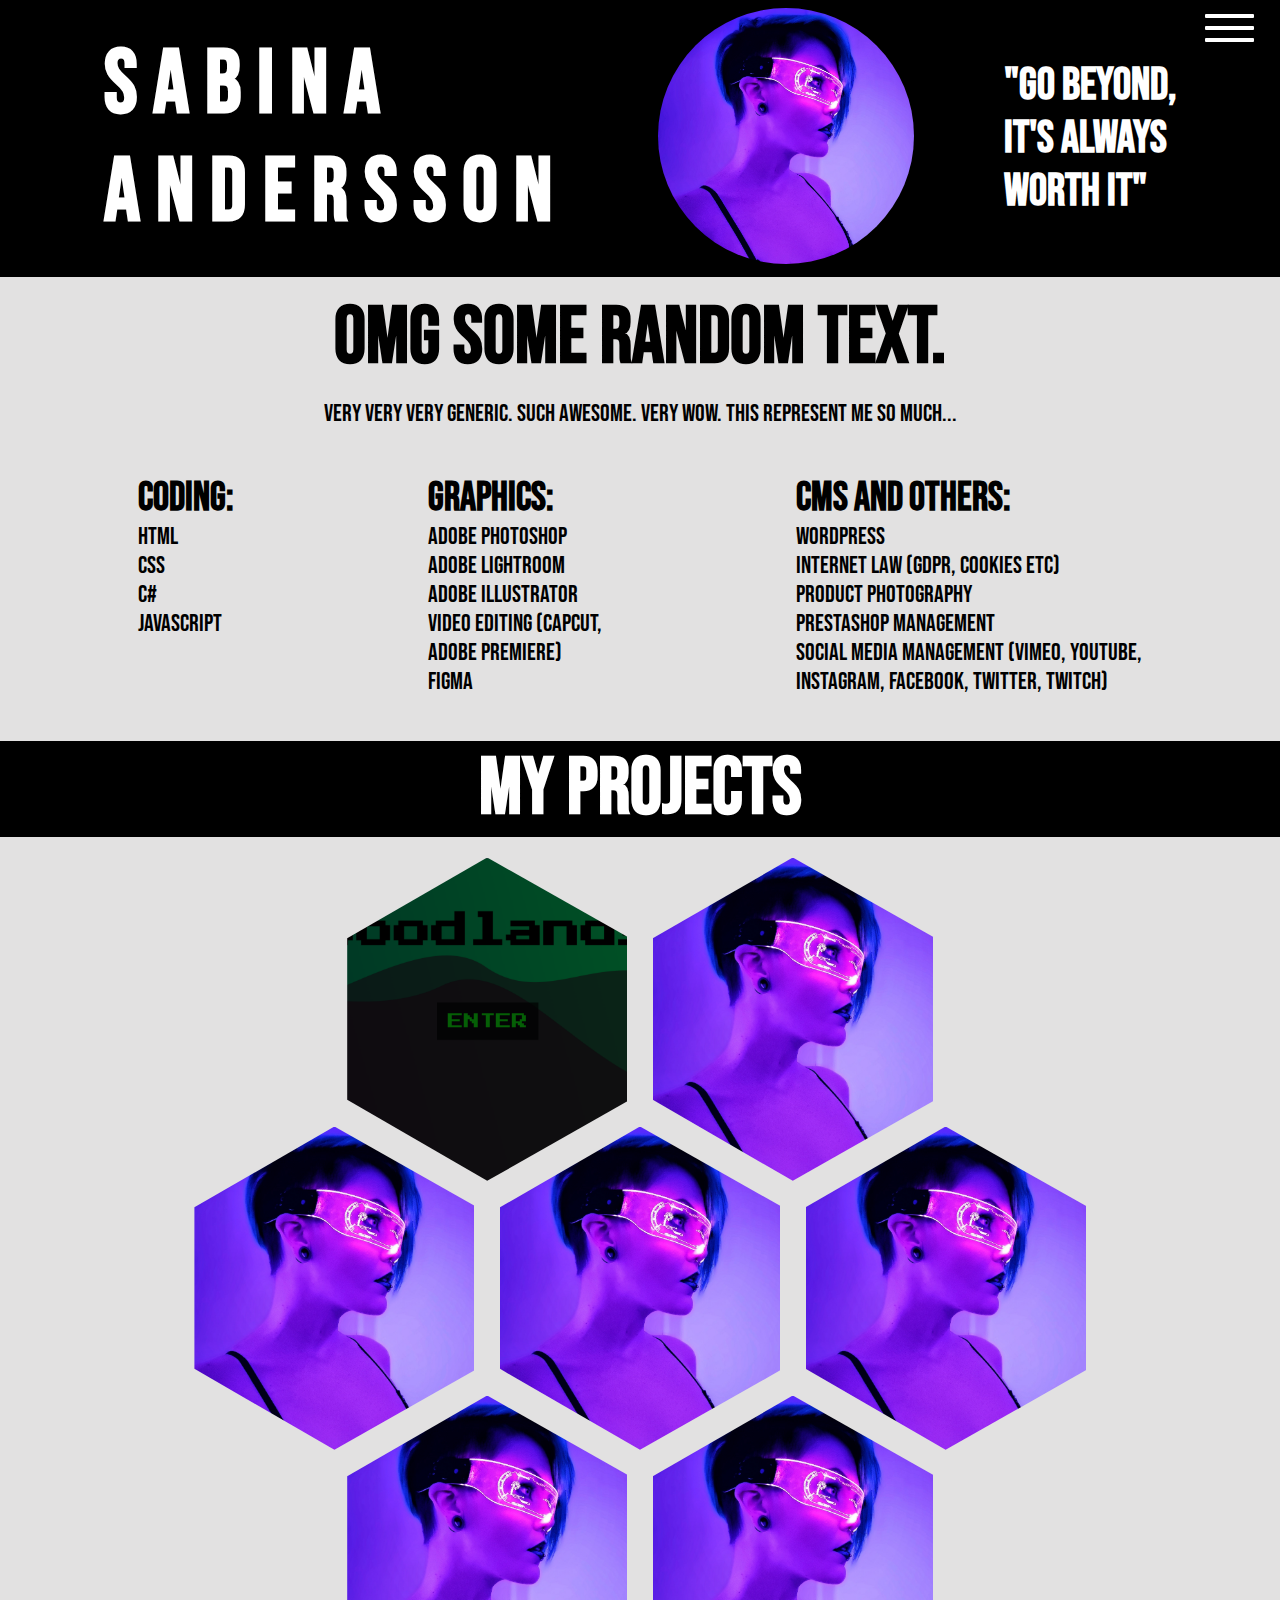
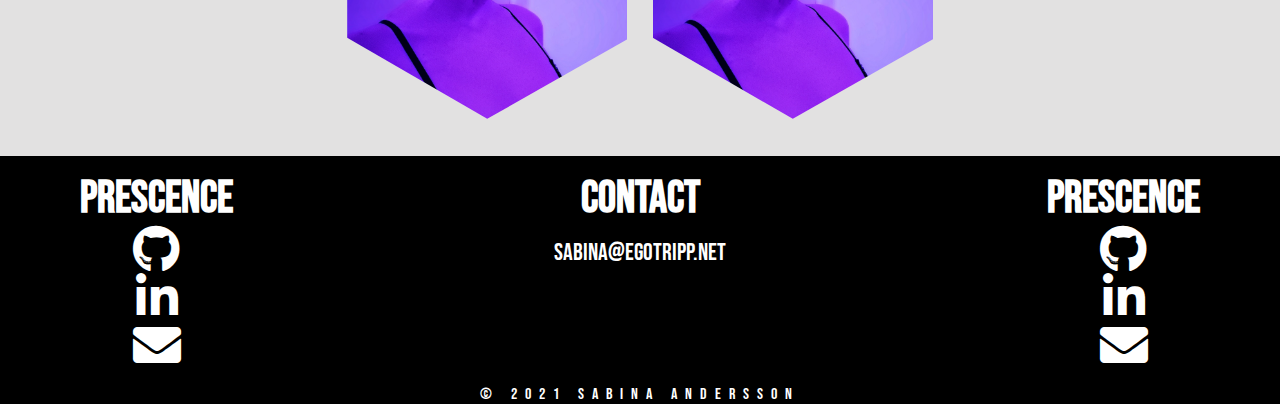
==== commit af8395aa: "Minor fixes with hamburger menu and font" ====
--- a/index.html
+++ b/index.html
@@ -13,12 +13,15 @@
 
 <body class="frontPage">
     <main>
+        <!-- Header section -->
         <div class="header">
             <div class="container">
                 <h1 class="whiteText">SABINA <br> ANDERSSON</h1>
                 <a link href="/about-me.html"><img src="/media/sabinaandersson.jpg" alt="A picture of Sabina Andersson"
                         srcset=""></a>
+                <!-- Tagline text -->
                 <h3 class="whiteText">"Go beyond,<br> It's always<br> worth it"</h3>
+                <!-- Menu -->
                 <div class="hamburgerMenuBtn">
                     <div class="hamburgerIcon"></div>
                 </div>
@@ -40,6 +43,7 @@
                 </div>
             </div>
         </div>
+        <!-- Main Container -->
         <div class="mainContainer">
             <h2>OMG SOME RANDOM TEXT.</h2>
             <p>Very very very generic. Such awesome. Very wow. This represent me so much...</p>
@@ -76,6 +80,7 @@
                 </div>
             </div>
         </div>
+        <!-- Container with projects -->
         <div class="projectContainer">
             <div class="textBackground whiteText">
                 <h2>MY PROJECTS</h2>
@@ -90,6 +95,7 @@
                 <div class="hexagon project7 hexStyle"></div>
             </div>
         </div>
+        <!-- Footer -->
         <footer>
             <div class="footerContainer">
                 <div class="socialMedia">
--- a/style.css
+++ b/style.css
@@ -51,7 +51,7 @@
 
 p {
     font-size: 1.5rem;
-    padding: 1vw;
+    padding: 1.5vh;
     text-align: center;
 }
 
@@ -75,7 +75,7 @@
 .hamburgerIcon {
     color: white;
     background-color: currentColor;
-    height: 0.3055525rem;
+    height: 4px;
     width: 3.0625rem;
     border-radius: 1px;
     margin-top: -0.2rem;
@@ -94,7 +94,8 @@
 }
 
 .hamburgerIcon:before {
-    height: 0.3055525rem;
+    /* height: 0.305553rem; */
+    height: 4px;
     width: 3.0625rem;
     content: '';
     background-color: currentColor;
@@ -112,7 +113,7 @@
 }
 
 .hamburgerIcon:after {
-    height: 0.3055525rem;
+    height: 4px;
     border-radius: 1px;
     width: 3.0625rem;
     content: '';
@@ -138,17 +139,19 @@
     position: fixed;
     background: var(--clr-dark-blue);
     top:0;
+    bottom: 0;
     right: 0;
     color: black;
     z-index: 1;
-    max-width: 25rem;
+    max-width: 30rem;
     width: 100%;
+    height: 100vh;
+
     display: flex;
     gap: 14vh;
     flex-direction: column;
     overflow-x: hidden;
-    overflow-y: auto;
-    height: 100%;
+    overflow-y: auto;  
     transition: all 250ms ease-in-out;
     transform: translateX(100%);
 }
@@ -372,7 +375,7 @@
 }
 
 .rowContainer p {
-    font-size: 1rem;
+    font-size: 1.5rem;
 }
 
 @media screen and (max-width: 1024px) {
@@ -425,7 +428,7 @@
 
 @media screen and (max-width: 780px) {
     .header {
-        height: 20vh;
+        height: 15vh;
     }
 
     h1 {
@@ -440,9 +443,6 @@
         font-size: 1.5rem;
     }
 
-    p, li {
-        font-size: 1rem;
-    }
 
     .container img {
         max-width: 7rem;
@@ -465,10 +465,6 @@
 }
 
 @media screen and (max-width: 480px) {
-    .header {
-        height: 20vh;
-    }
-
     .container {
         gap: 0;
         padding: 0;
@@ -527,9 +523,21 @@
     }
 
     .header {
-        height: 13vh;
-    }
-
+    height: 3.6rem;
+    width: 100%;
+    position: sticky;
+    top: 0;
+    z-index: 1;
+    justify-content: left;
+    }
+
+    .header h1 {
+    font-size: 1rem;
+    margin-left: 0.6rem;
+    }
+    .secondHeader {
+        height: 3.6rem;
+    }
     h1 {
         font-size: 1.2rem;
     }
